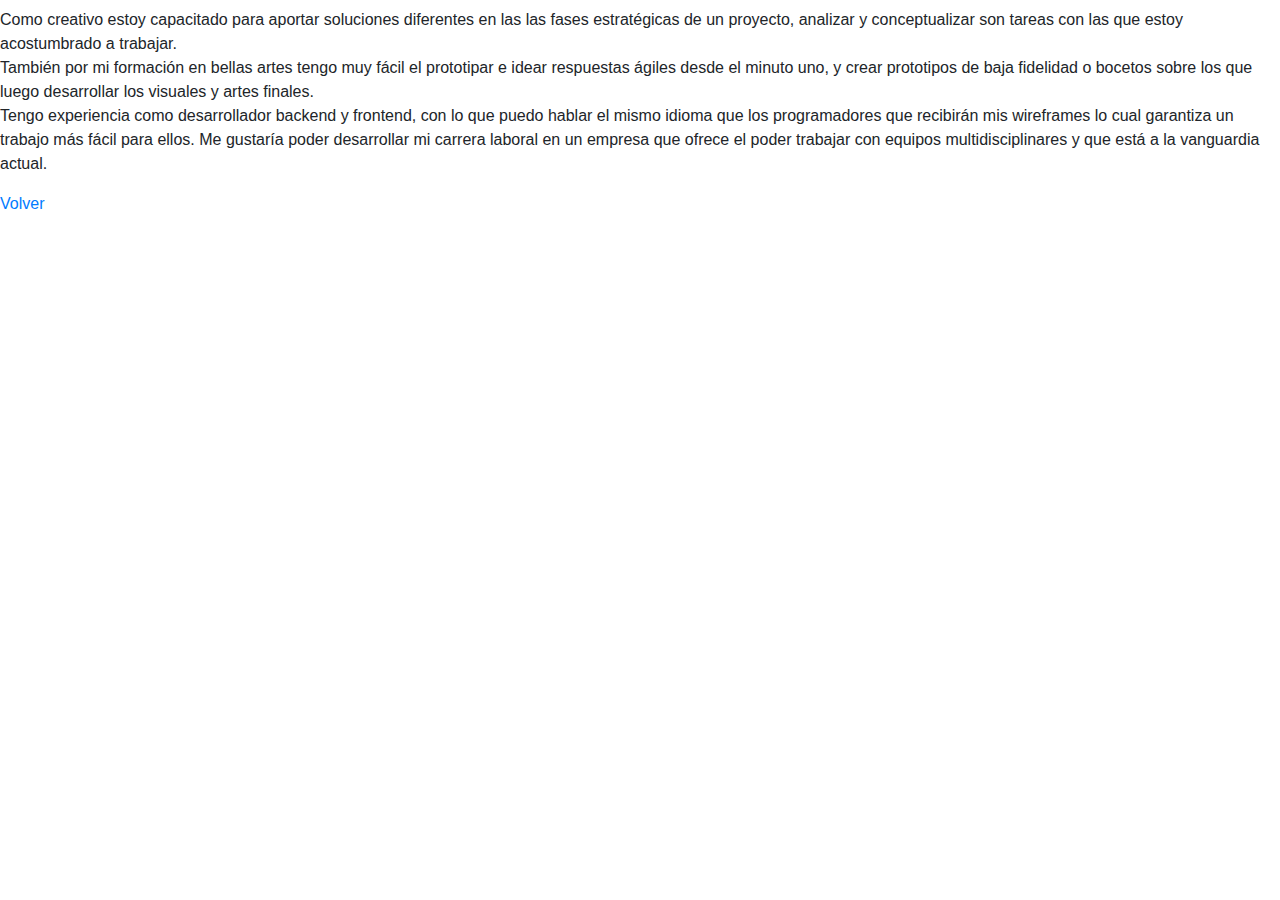
==== pages/diseñoux.html @ 0cd80f49 "adas" ====
<!DOCTYPE html>
<html>

<meta charset="utf-8">
  <head>
  	<link href="../appCV.css" rel="stylesheet" type="text/css" />
  	<link rel="stylesheet" href="https://stackpath.bootstrapcdn.com/bootstrap/4.4.1/css/bootstrap.min.css" integrity="sha384-Vkoo8x4CGsO3+Hhxv8T/Q5PaXtkKtu6ug5TOeNV6gBiFeWPGFN9MuhOf23Q9Ifjh" crossorigin="anonymous">
  	<link href="https://fonts.googleapis.com/css?family=Righteous&display=swap" rel="stylesheet">
<title>diseñoux</title>


  </head>
  <body>
  	<main>
  		<header  class="header1">
<H1 class ="titulo_1";></H1>
  	<p class="parrafo_1">
Como creativo estoy capacitado para aportar soluciones diferentes en las las fases estratégicas de un proyecto, analizar y conceptualizar son tareas con las que estoy acostumbrado a trabajar.<br>

También por mi formación en bellas artes tengo muy fácil el prototipar e idear respuestas ágiles desde el minuto uno, y crear prototipos de baja fidelidad o bocetos sobre los que luego desarrollar los visuales y artes finales.<br>
Tengo experiencia como desarrollador backend y frontend, con lo que puedo hablar el mismo idioma que los programadores que recibirán mis wireframes lo cual garantiza un trabajo más fácil para ellos. 

Me gustaría poder desarrollar mi carrera laboral en un empresa que ofrece el poder trabajar con equipos multidisciplinares y que está a la vanguardia actual. 
</p>
  <nav>

<a href="../CV.html" class="boton">Volver</a>


  	</nav>
  	</header>
  	</main>
  </body>
  </html>
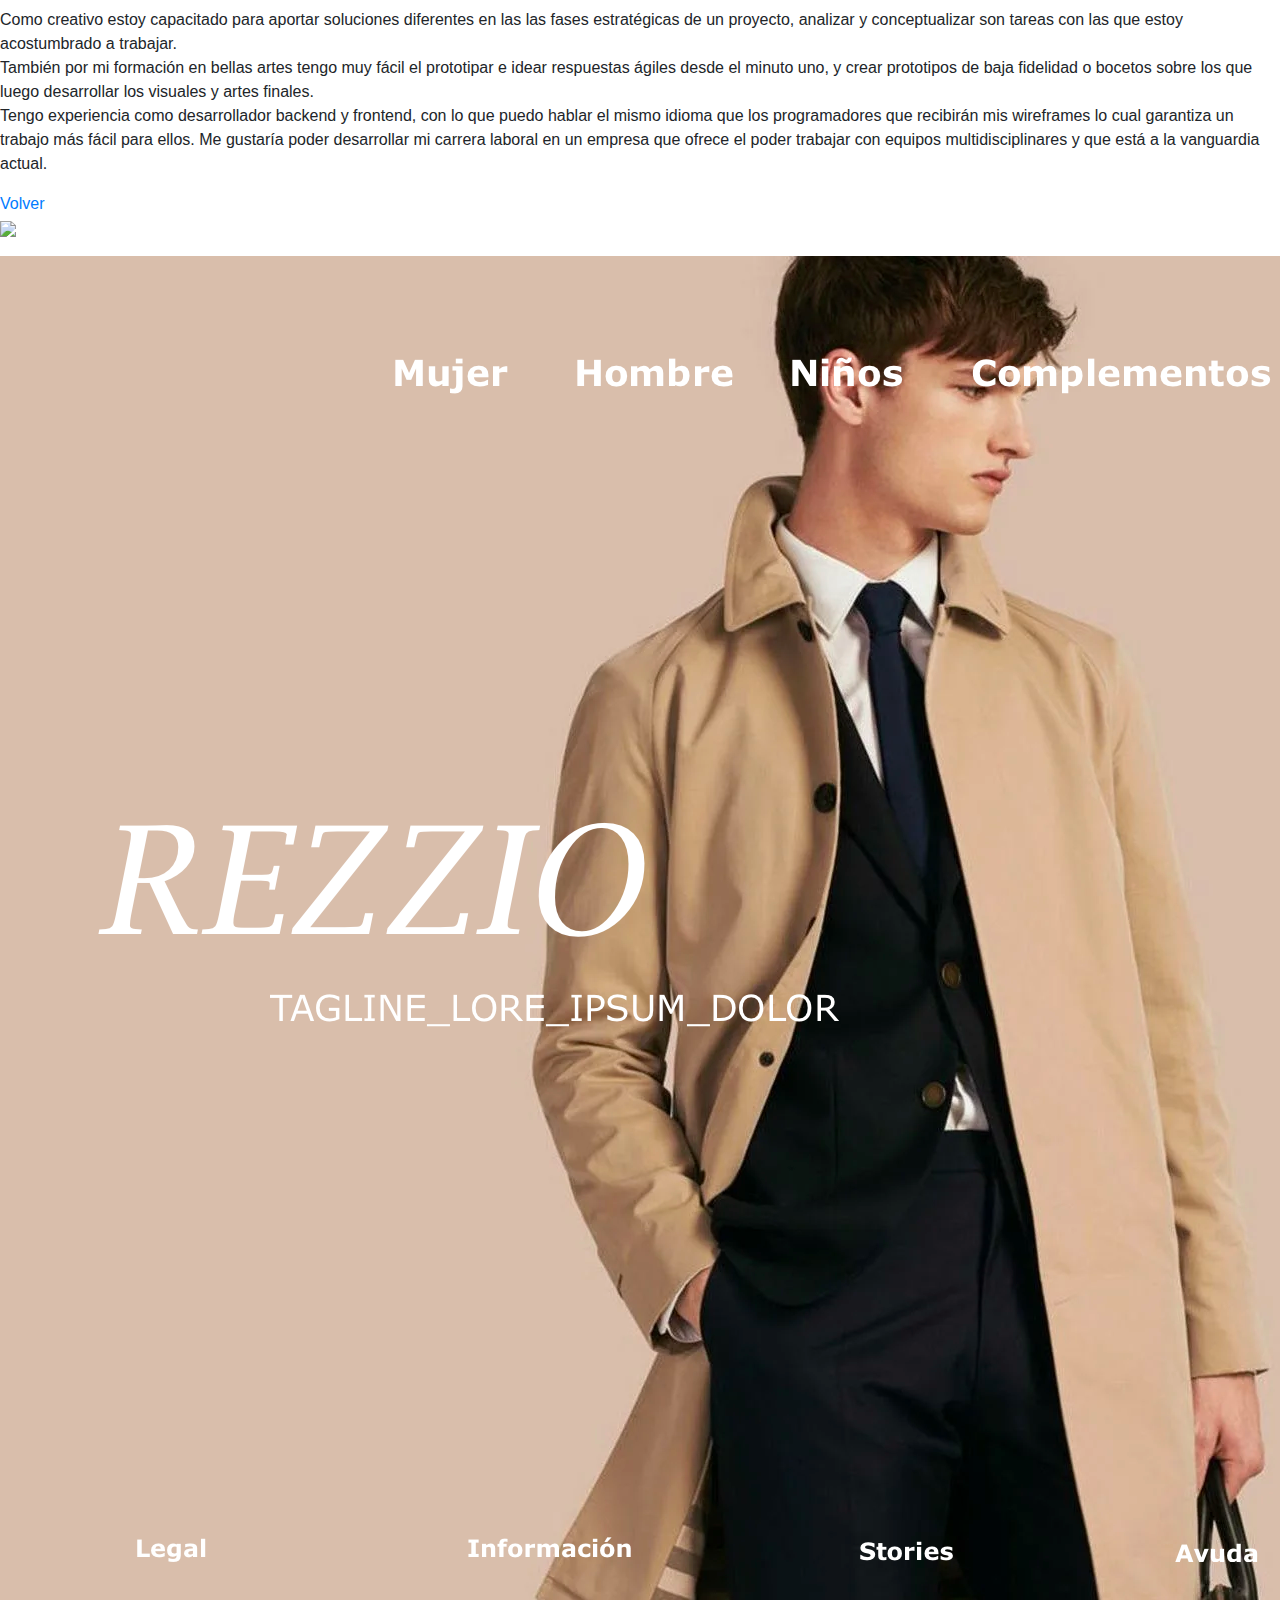
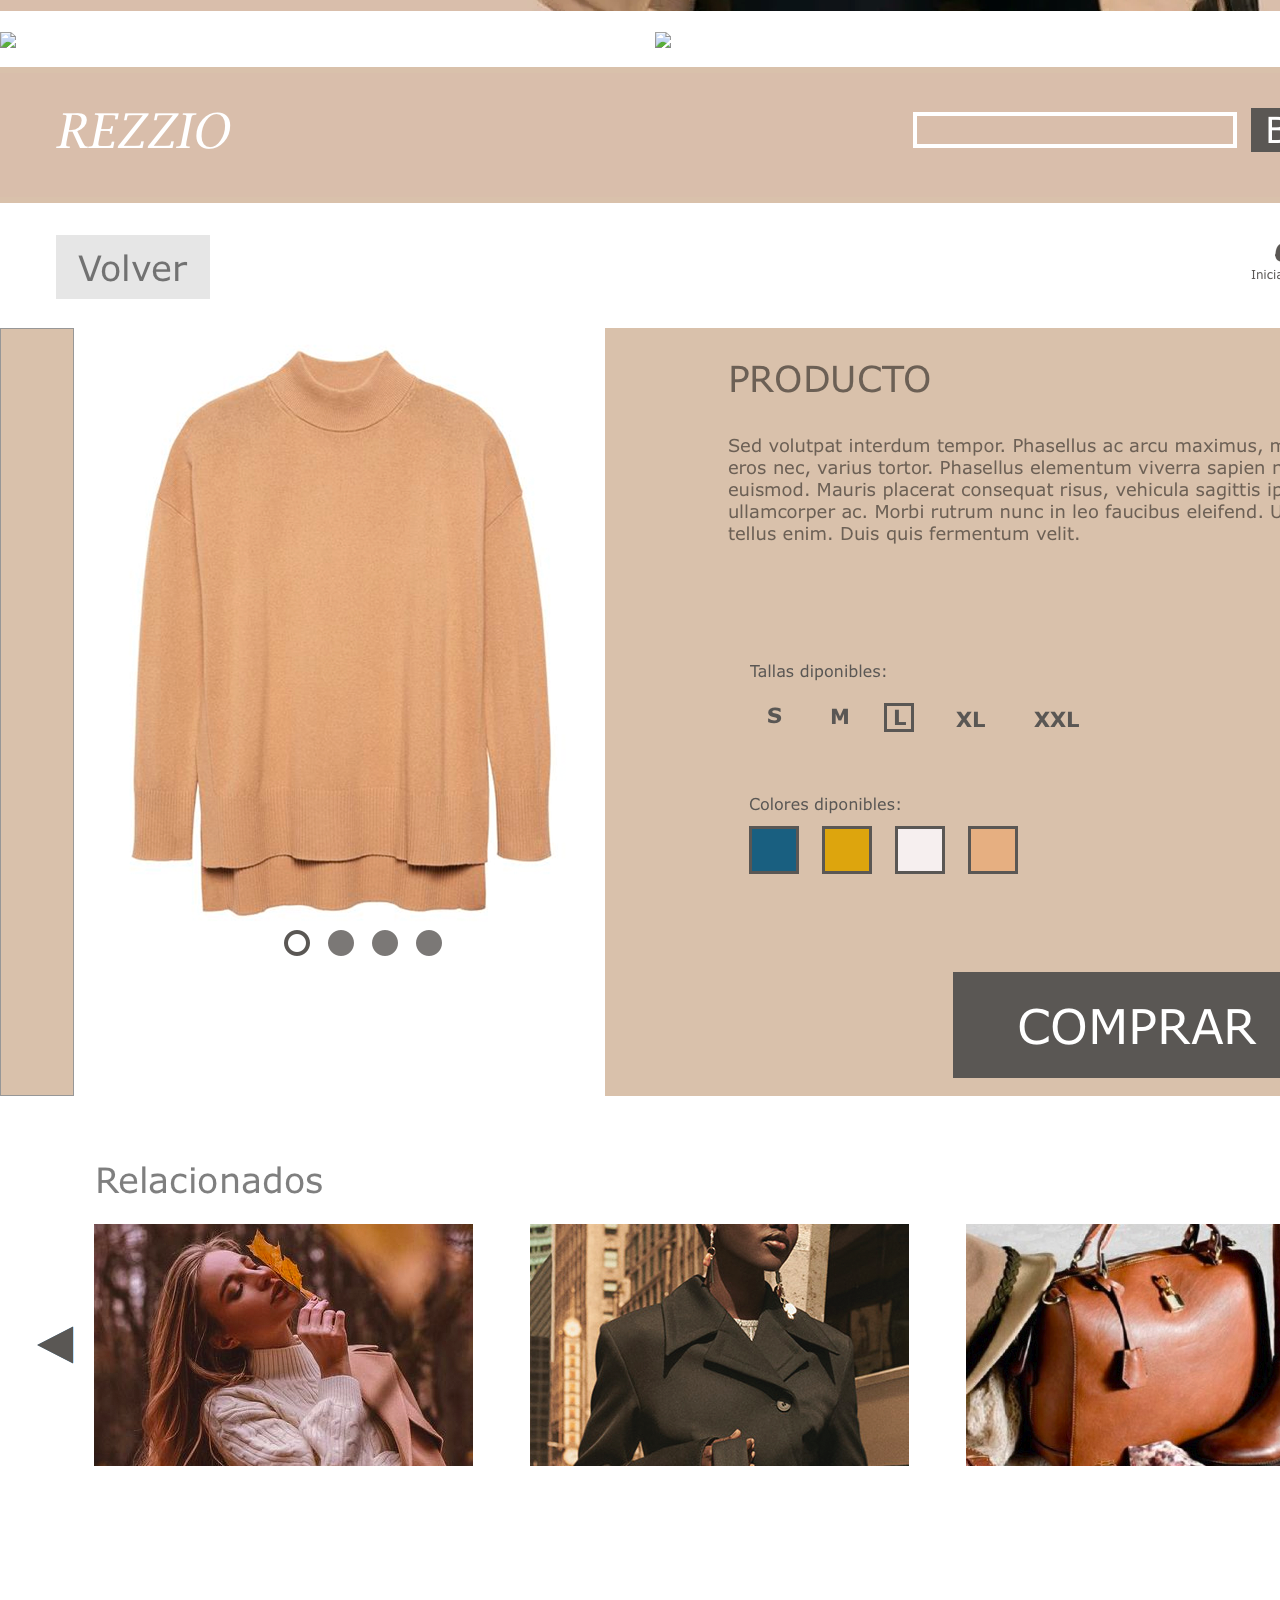
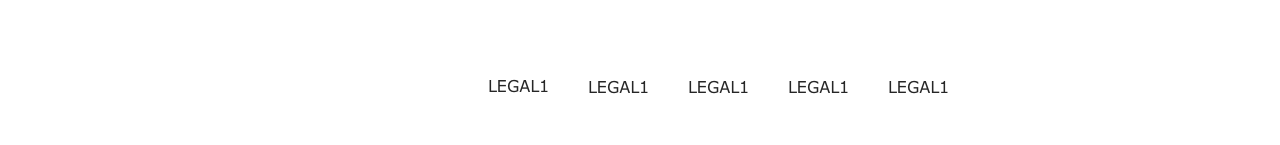
==== commit 103f12cf: "imagenes arriba" ====
--- a/pages/diseñoux.html
+++ b/pages/diseñoux.html
@@ -3,7 +3,7 @@
 
 <meta charset="utf-8">
   <head>
-  	<link href="../appCV.css" rel="stylesheet" type="text/css" />
+	  <link href="../appcv.css" rel="stylesheet" type="text/css" />
   	<link rel="stylesheet" href="https://stackpath.bootstrapcdn.com/bootstrap/4.4.1/css/bootstrap.min.css" integrity="sha384-Vkoo8x4CGsO3+Hhxv8T/Q5PaXtkKtu6ug5TOeNV6gBiFeWPGFN9MuhOf23Q9Ifjh" crossorigin="anonymous">
   	<link href="https://fonts.googleapis.com/css?family=Righteous&display=swap" rel="stylesheet">
 <title>diseñoux</title>
@@ -26,8 +26,35 @@
 
 <a href="../CV.html" class="boton">Volver</a>
 
+	  </nav>
+	  <div class="b-gallery">
+		  <div class="row">
 
-  	</nav>
+		<figure class="b-gallery_item col col-md-12" > 
+			<img src="Desktop HD Copy.png">
+		  <figcaption></figcaption>
+		</figure>
+		  <figure class="b-gallery_item col">
+			  <img src="../assets/HOME_ECOMMERCE Copy 2.png">
+			
+		  </figure>
+		  <figure class="b-gallery_item col">
+			<img src="../PRODUCT_ECOMMERCE Copy.png">
+			<figcaption></figcaption>
+		  
+		</figure>
+		<figure class="b-gallery_item col">
+			<img src="../GALLERY_ECOMMERCE Copy.png" >
+			<figcaption></figcaption>
+		  
+		</figure>
+		<figure class="b-gallery_item col">
+			<img src="../assets/PRODUCT_ECOMMERCE Copy.png">
+			<figcaption></figcaption>
+		  
+		</figure>
+	</div>
+	  </div>
   	</header>
   	</main>
   </body>
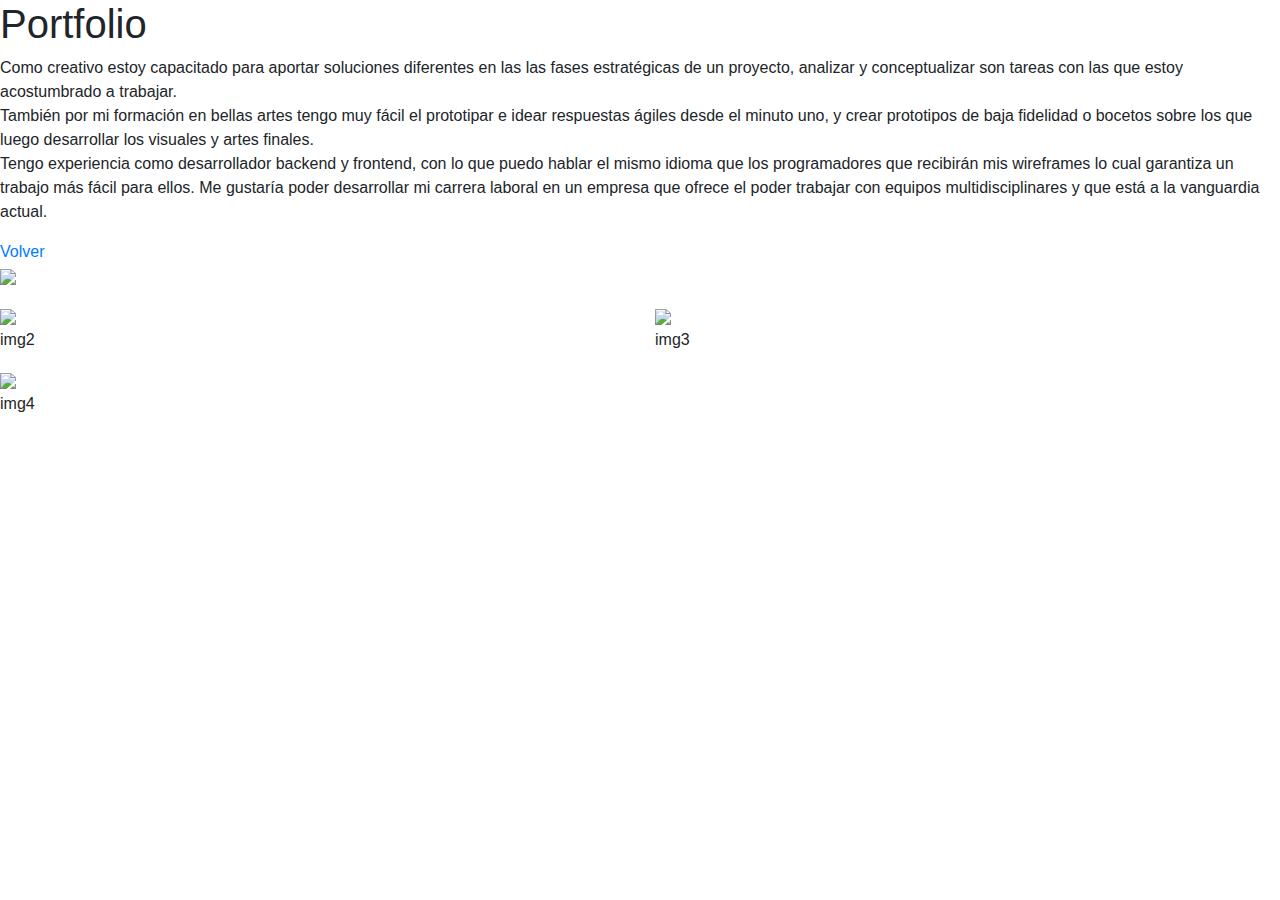
==== commit 2f2e1841: "On branch master  Your branch is up to date with 'origin/master'." ====
--- a/pages/diseñoux.html
+++ b/pages/diseñoux.html
@@ -13,7 +13,7 @@
   <body>
   	<main>
   		<header  class="header1">
-<H1 class ="titulo_1";></H1>
+<H1 class ="titulo_1";>Portfolio</H1>
   	<p class="parrafo_1">
 Como creativo estoy capacitado para aportar soluciones diferentes en las las fases estratégicas de un proyecto, analizar y conceptualizar son tareas con las que estoy acostumbrado a trabajar.<br>
 
@@ -24,33 +24,29 @@
 </p>
   <nav>
 
-<a href="../CV.html" class="boton">Volver</a>
+<a href="../index.html" class="boton">Volver</a>
 
 	  </nav>
 	  <div class="b-gallery">
 		  <div class="row">
 
-		<figure class="b-gallery_item col col-md-12" > 
-			<img src="Desktop HD Copy.png">
-		  <figcaption></figcaption>
-		</figure>
-		  <figure class="b-gallery_item col">
-			  <img src="../assets/HOME_ECOMMERCE Copy 2.png">
+		  <figure class="b-gallery_item col-12">
+			  <img src="../assets/img1.png">
 			
 		  </figure>
-		  <figure class="b-gallery_item col">
-			<img src="../PRODUCT_ECOMMERCE Copy.png">
-			<figcaption></figcaption>
+		  <figure class="b-gallery_item col-6">
+			<img src="../assets/img2.png">
+			<figcaption>img2</figcaption>
 		  
 		</figure>
-		<figure class="b-gallery_item col">
-			<img src="../GALLERY_ECOMMERCE Copy.png" >
-			<figcaption></figcaption>
+		<figure class="b-gallery_item col-6">
+			<img src="../assets/img3.png" >
+			<figcaption>img3</figcaption>
 		  
 		</figure>
-		<figure class="b-gallery_item col">
-			<img src="../assets/PRODUCT_ECOMMERCE Copy.png">
-			<figcaption></figcaption>
+		<figure class="b-gallery_item col-12">
+			<img src="../assets/img4.png">
+			<figcaption>img4</figcaption>
 		  
 		</figure>
 	</div>
